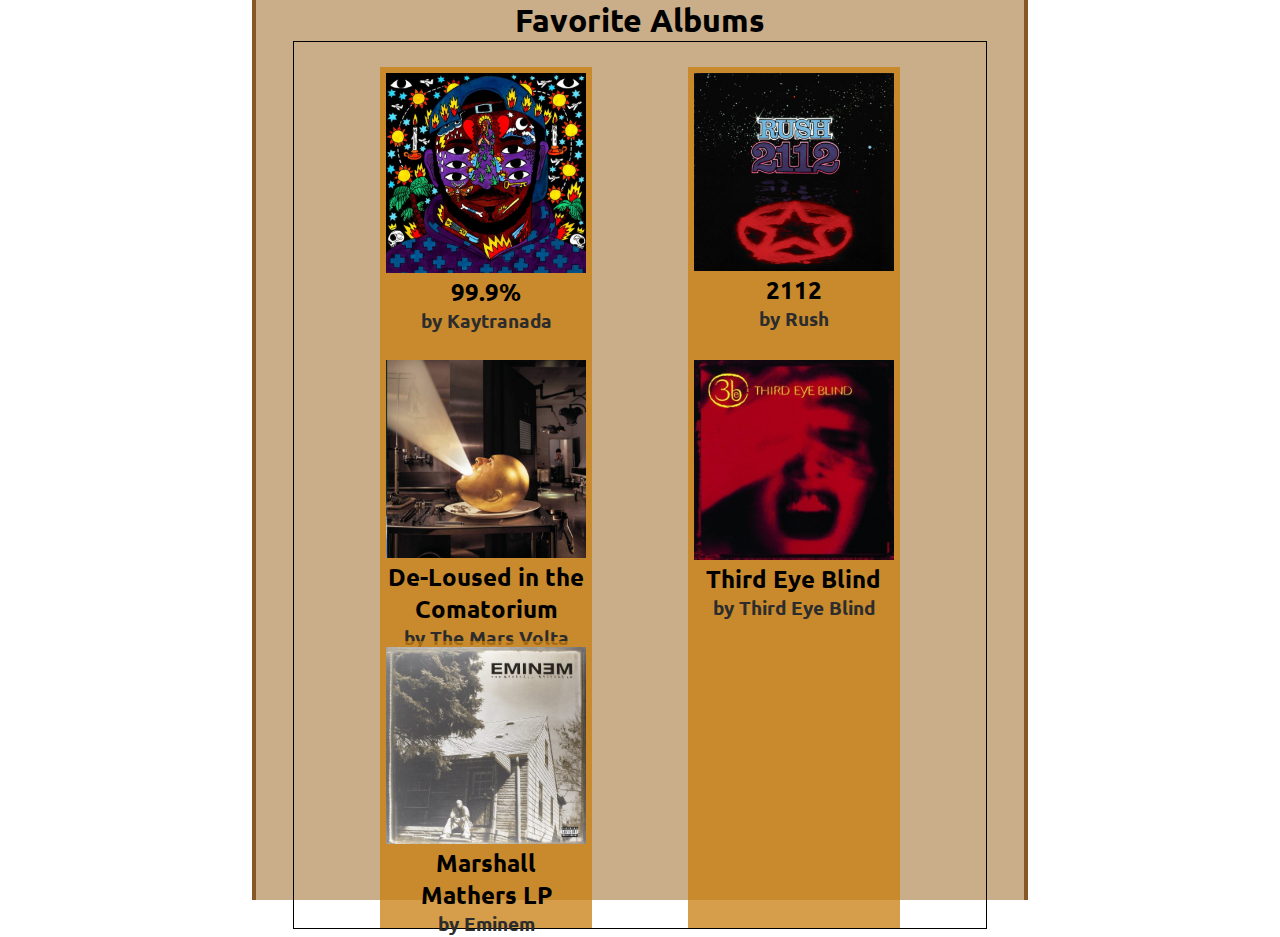
==== CSS/Albums/index.html @ 85cd341b "album list flex assignment" ====
<!DOCTYPE html>
<html lang="en">
<head>
    <meta charset="UTF-8">
    <meta http-equiv="X-UA-Compatible" content="IE=edge">
    <meta name="viewport" content="width=device-width, initial-scale=1.0">
    <title>Fave Albums</title>
    <link rel="stylesheet" href="style.css">
</head>
<body>
    <div id="container">
        <h1>Favorite Albums</h1>
        <div id="albumList">
            <div class="albumBox">
                <img src="img/kaytranada.jpg" alt="99.9% by Kaytranada">
                <h2>99.9%</h2>
                <h3>by Kaytranada</h3>
            </div>
            <div class="albumBox">
                <img src="img/2112.jpg" alt="2112 by Rush">
                <h2>2112</h2>
                <h3>by Rush</h3>
            </div>
            <div class="albumBox">
                <img src="img/mars.jpg" alt="De-Loused in the Comatorium by The Mars Volta">
                <h2>De-Loused in the Comatorium</h2>
                <h3>by The Mars Volta</h3>
            </div>
            <div class="albumBox">
                <img src="img/third.jpg" alt="Third Eye Blind">
                <h2>Third Eye Blind</h2>
                <h3>by Third Eye Blind</h3>
            </div>
            <div class="albumBox">
                <img src="img/eminem.jpg" alt="Marshall Mathers LP by Eminem">
                <h2>Marshall Mathers LP</h2>
                <h3>by Eminem</h3>
            </div>
            <div class="albumBox"></div>
        </div>
    </div>
</body>
</html>
---- CSS/Albums/style.css ----
@import url('https://fonts.googleapis.com/css2?family=Ubuntu&display=swap');

*{
    padding: 0;
    margin: 0;
    font-family: 'Ubuntu', sans-serif;
}

#container{
    background-color: rgb(202, 174, 137);
    width: 60%;
    height: 100vh;
    margin: 0px auto;
    border-left: 4px solid rgba(122, 68, 18, 0.822);
    border-right: 4px solid rgba(122, 68, 18, 0.822);
}

h1{
    text-align: center;
}

#albumList{
    width: 90%;
    margin: 0px auto;
    min-height: 90%;
    border: 1px solid black;
    display: flex;
    justify-content: space-evenly;
    flex-wrap:wrap;
    padding-top: 25px;
}

.albumBox{
    background-color: rgba(201, 126, 14, 0.753);
    height: 275px;
    width: 200px;
    margin: 0px 10px;
    padding: 6px;
    text-align:center;
}

.albumBox > img{
    width: 100%;
}

h3{
    color: rgb(44, 44, 44);
}
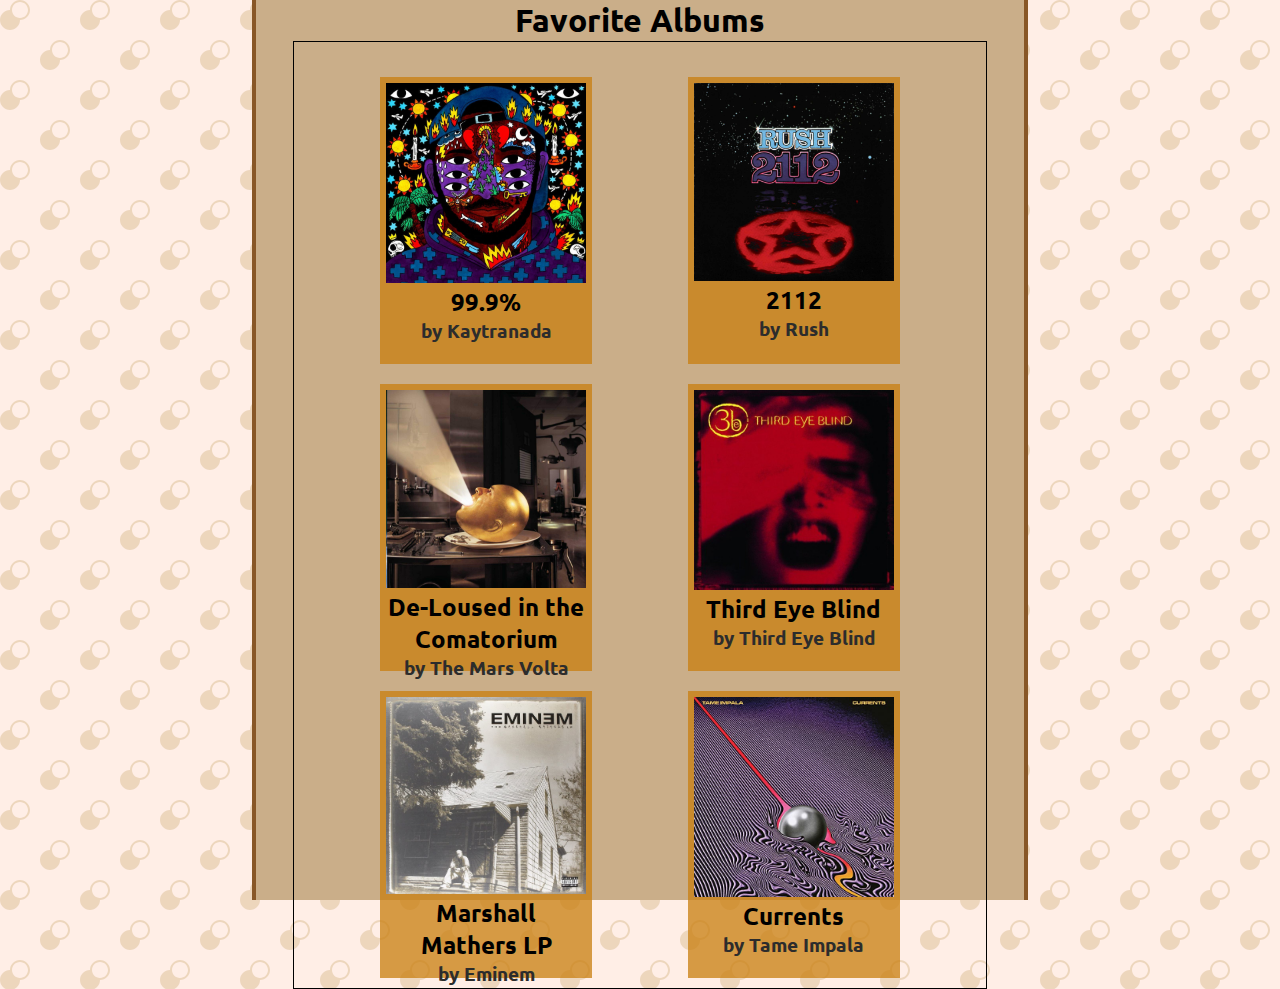
==== commit 2e3810bf: "added an album and a background" ====
--- a/CSS/Albums/index.html
+++ b/CSS/Albums/index.html
@@ -36,7 +36,11 @@
                 <h2>Marshall Mathers LP</h2>
                 <h3>by Eminem</h3>
             </div>
-            <div class="albumBox"></div>
+            <div class="albumBox">
+                <img src="img/currents.jpg" alt="Currents by Tame Impala">
+                <h2>Currents</h2>
+                <h3>by Tame Impala</h3>
+            </div>
         </div>
     </div>
 </body>
--- a/CSS/Albums/style.css
+++ b/CSS/Albums/style.css
@@ -4,6 +4,12 @@
     padding: 0;
     margin: 0;
     font-family: 'Ubuntu', sans-serif;
+}
+
+/* from heropatters.com */
+body{
+    background-color: #ffeee6;
+    background-image: url("data:image/svg+xml,%3Csvg width='80' height='80' viewBox='0 0 80 80' xmlns='http://www.w3.org/2000/svg'%3E%3Cg fill='none' fill-rule='evenodd'%3E%3Cg fill='%23d2b27e' fill-opacity='0.4'%3E%3Cpath d='M50 50c0-5.523 4.477-10 10-10s10 4.477 10 10-4.477 10-10 10c0 5.523-4.477 10-10 10s-10-4.477-10-10 4.477-10 10-10zM10 10c0-5.523 4.477-10 10-10s10 4.477 10 10-4.477 10-10 10c0 5.523-4.477 10-10 10S0 25.523 0 20s4.477-10 10-10zm10 8c4.418 0 8-3.582 8-8s-3.582-8-8-8-8 3.582-8 8 3.582 8 8 8zm40 40c4.418 0 8-3.582 8-8s-3.582-8-8-8-8 3.582-8 8 3.582 8 8 8z' /%3E%3C/g%3E%3C/g%3E%3C/svg%3E");
 }
 
 #container{
@@ -34,7 +40,7 @@
     background-color: rgba(201, 126, 14, 0.753);
     height: 275px;
     width: 200px;
-    margin: 0px 10px;
+    margin: 10px;
     padding: 6px;
     text-align:center;
 }
